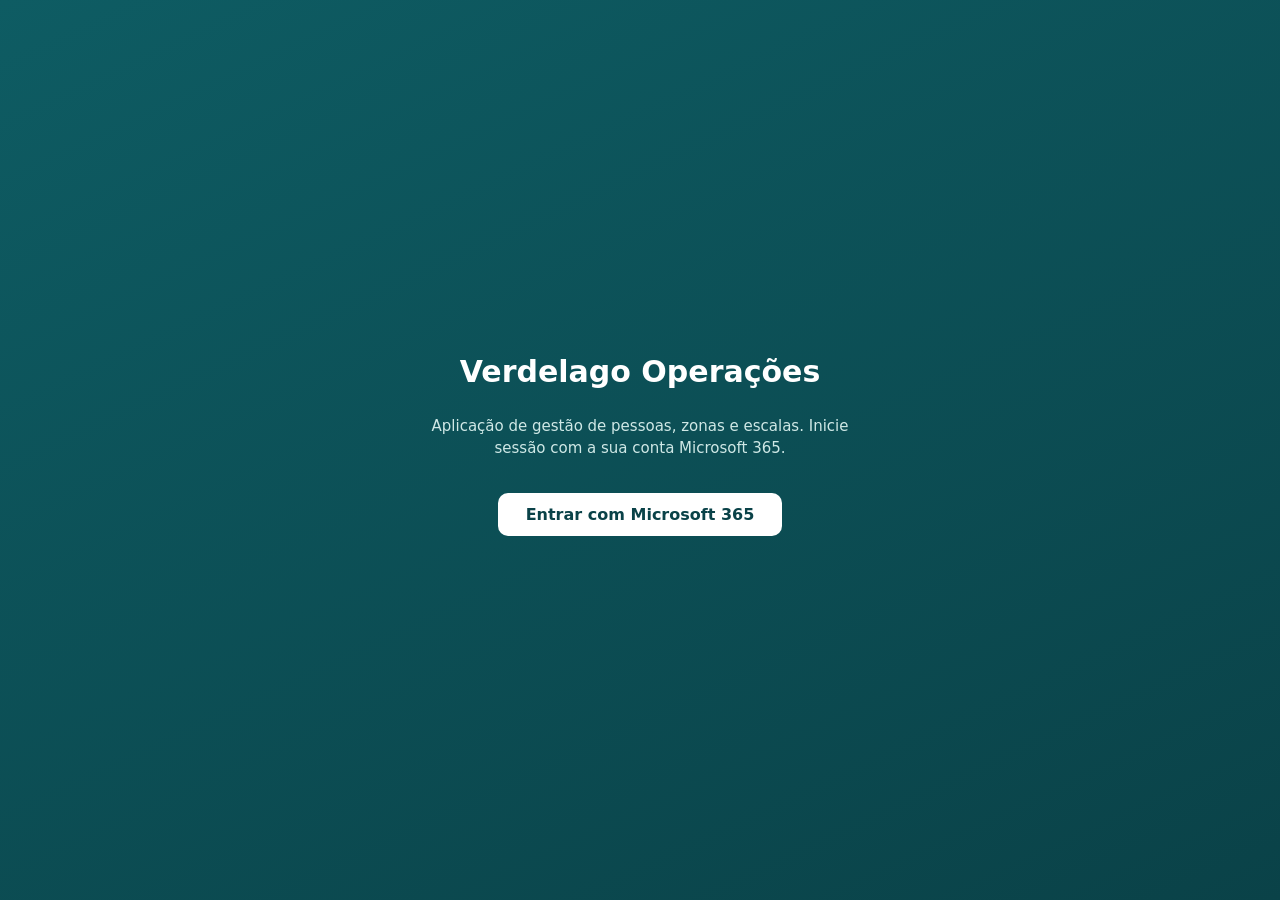
==== index.html @ a21570bf "Add files via upload" ====
<!doctype html>
<html lang="pt">
<head>
<meta charset="utf-8">
<meta name="viewport" content="width=device-width, initial-scale=1">
<title>Verdelago Operações</title>
<link rel="stylesheet" href="estilo.css">
<link rel="manifest" href="manifest.json">

<!-- Biblioteca de login Microsoft (mesma versão das apps atuais) -->
<script src="https://alcdn.msauth.net/browser/2.38.3/js/msal-browser.min.js"></script>
</head>
<body>

<!-- Porta de entrada: visível antes do login -->
<div id="login-gate">
  <h1>Verdelago Operações</h1>
  <p>Aplicação de gestão de pessoas, zonas e escalas. Inicie sessão com a sua conta Microsoft 365.</p>
  <button id="btn-entrar">Entrar com Microsoft 365</button>
  <div id="login-status"></div>
</div>

<!-- A aplicação (escondida até ao login) -->
<div id="app" style="display:none">
  <header class="barra">
    <span class="marca">Verdelago Operações</span>
    <div class="dir">
      <span id="utilizador"></span>
      <span id="sync-badge"></span>
    </div>
  </header>
  <nav id="nav"></nav>
  <main id="conteudo"></main>
</div>

<!-- Arranque (módulos ES) -->
<script type="module" src="app.js"></script>
</body>
</html>
---- estilo.css ----
/* ============================================================================
   estilo.css — Aspeto da aplicação Verdelago Operações
   ========================================================================== */
:root{
  --teal:#0E5C63; --teal2:#0FA3A3; --mint:#1FC8A9; --teal-d:#0a4248;
  --ink:#16252a; --mut:#5a6f73; --line:#dce8e6; --soft:#f1f7f6; --softer:#f8fbfa;
  --amber:#c9762f;
}
*{box-sizing:border-box}
body{
  margin:0; background:#eef4f3; color:var(--ink);
  font-family:"Segoe UI",system-ui,sans-serif; font-size:15px; line-height:1.5;
}
button{font-family:inherit; cursor:pointer}

/* ---- porta de login ---- */
#login-gate{
  min-height:100vh; display:flex; flex-direction:column; align-items:center; justify-content:center;
  background:linear-gradient(155deg,var(--teal),var(--teal-d)); color:#fff; text-align:center; padding:24px;
}
#login-gate h1{font-size:30px; margin:0 0 6px}
#login-gate p{color:#cfe8e6; max-width:420px}
#btn-entrar{
  margin-top:18px; background:#fff; color:var(--teal-d); border:none; border-radius:10px;
  padding:12px 28px; font-size:16px; font-weight:600;
}
#login-status{margin-top:16px; font-size:14px}
#login-status button{margin-top:10px; background:var(--mint); border:none; border-radius:8px; padding:8px 16px; color:var(--teal-d); font-weight:600}

/* ---- casca da app ---- */
header.barra{
  background:#fff; border-bottom:1px solid var(--line); padding:12px 22px;
  display:flex; align-items:center; gap:16px; position:sticky; top:0; z-index:10;
}
header.barra .marca{font-weight:700; color:var(--teal); font-size:17px}
header.barra .dir{margin-left:auto; display:flex; align-items:center; gap:14px; font-size:13px; color:var(--mut)}
#sync-badge{font-weight:600}

nav#nav{display:flex; gap:6px; padding:10px 18px; background:var(--softer); border-bottom:1px solid var(--line); flex-wrap:wrap}
.tab{background:transparent; border:1px solid transparent; border-radius:9px; padding:8px 14px; font-size:14px; color:var(--ink)}
.tab:hover{background:var(--soft)}
.tab.ativo{background:var(--teal); color:#fff}

main{max-width:1000px; margin:0 auto; padding:26px 22px}
.carregar{color:var(--mut)}

/* ---- conteúdo dos módulos ---- */
.mod-cab h2{margin:0 0 2px; font-size:23px}
.mod-cab .mut, .mut{color:var(--mut)}
.mod-corpo{margin:18px 0}
.lista-zonas{list-style:none; padding:0; margin:0; display:grid; gap:8px}
.lista-zonas li{
  background:#fff; border:1px solid var(--line); border-radius:10px; padding:11px 14px;
  display:flex; align-items:center; gap:10px;
}
.tag{font-size:11.5px; font-weight:600; background:var(--soft); color:var(--teal); padding:2px 9px; border-radius:11px}
.vazio{color:var(--mut); font-style:italic}
.mod-nota{margin-top:14px; padding:11px 14px; background:var(--soft); border-left:4px solid var(--teal2); border-radius:8px; font-size:13.5px; color:var(--teal-d)}

/* ---- formulário de zonas ---- */
.form-linha{display:flex; gap:10px; flex-wrap:wrap; margin:18px 0 22px}
.campo{padding:9px 11px; border:1px solid var(--line); border-radius:9px; font-size:14px; background:#fff}
.btn{background:var(--teal); color:#fff; border:none; border-radius:9px; padding:9px 18px; font-weight:600}
.btn:disabled{opacity:.6}
.grelha-zonas{display:grid; grid-template-columns:repeat(auto-fit,minmax(240px,1fr)); gap:16px}
.bloco-zonas h4{margin:0 0 8px; color:var(--teal)}

/* ---- toast ---- */
#toast{position:fixed; bottom:22px; left:50%; transform:translateX(-50%) translateY(20px);
  background:var(--ink); color:#fff; padding:11px 20px; border-radius:10px; font-size:14px;
  opacity:0; pointer-events:none; transition:.25s; z-index:50}
#toast.show{opacity:1; transform:translateX(-50%) translateY(0)}
#toast.toast-error{background:var(--amber)}

/* ---- modal ---- */
.modal-fundo{position:fixed; inset:0; background:rgba(10,40,42,.45); display:flex; align-items:center; justify-content:center; z-index:40}
.modal-caixa{background:#fff; border-radius:14px; width:min(520px,92vw); max-height:86vh; overflow:auto}
.modal-cab{display:flex; align-items:center; padding:16px 18px; border-bottom:1px solid var(--line)}
.modal-cab h3{margin:0; font-size:18px}
.modal-x{margin-left:auto; background:none; border:none; font-size:18px; color:var(--mut)}
.modal-corpo{padding:18px}
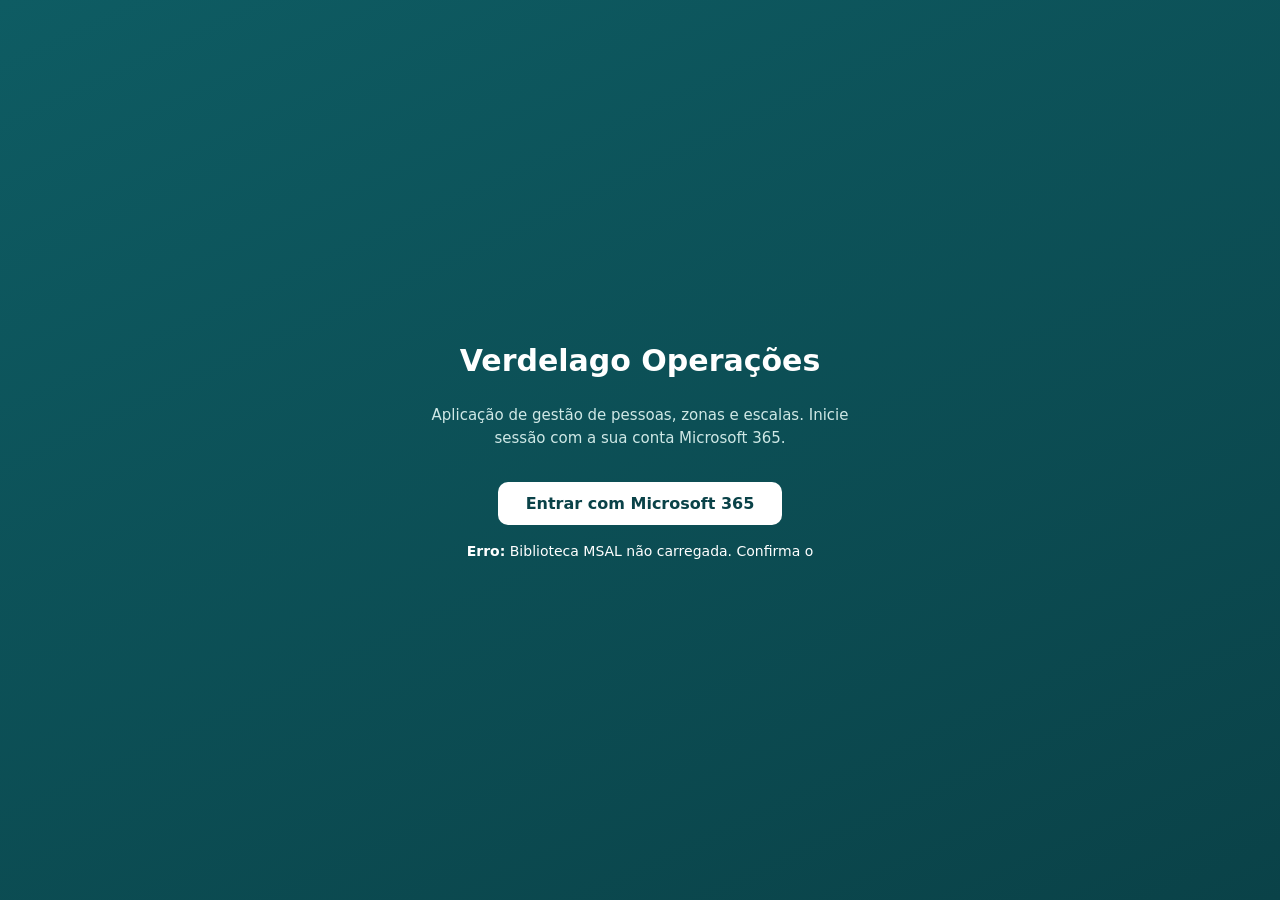
==== commit 05acd1de: "index.html" ====
--- a/index.html
+++ b/index.html
@@ -8,7 +8,7 @@
 <link rel="manifest" href="manifest.json">
 
 <!-- Biblioteca de login Microsoft (mesma versão das apps atuais) -->
-<script src="https://alcdn.msauth.net/browser/2.38.3/js/msal-browser.min.js"></script>
+<script src="lib/msal-browser.min.js"></script>
 </head>
 <body>
 
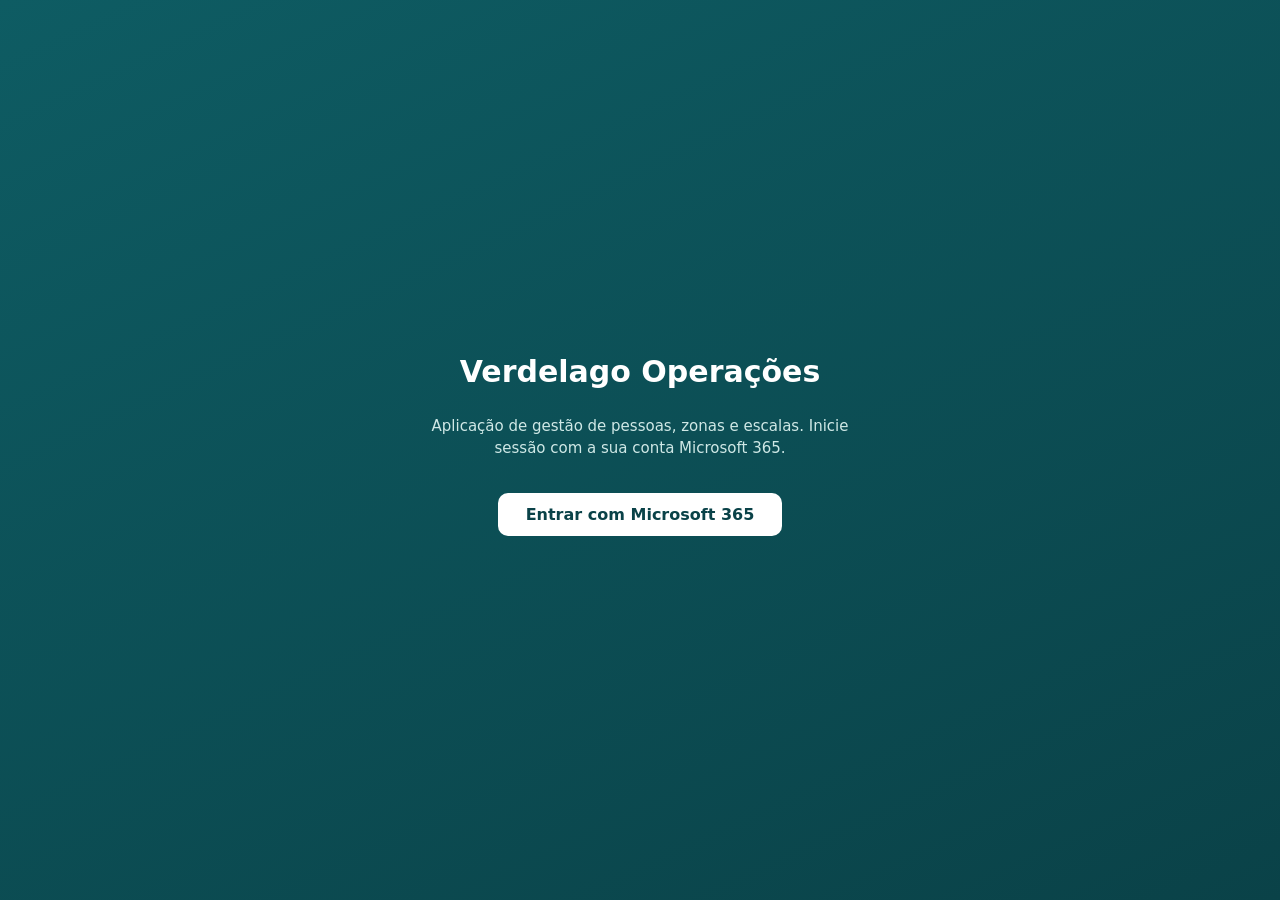
==== commit 904141eb: "Add files via upload" ====
--- a/index.html
+++ b/index.html
@@ -2,12 +2,18 @@
 <html lang="pt">
 <head>
 <meta charset="utf-8">
-<meta name="viewport" content="width=device-width, initial-scale=1">
+<meta name="viewport" content="width=device-width, initial-scale=1, viewport-fit=cover">
 <title>Verdelago Operações</title>
+<meta name="theme-color" content="#0E5C63">
+<meta name="apple-mobile-web-app-capable" content="yes">
+<meta name="apple-mobile-web-app-status-bar-style" content="black-translucent">
+<meta name="apple-mobile-web-app-title" content="Verdelago Ops">
+<link rel="apple-touch-icon" href="icon-192.png">
+<link rel="icon" href="icon-192.png">
 <link rel="stylesheet" href="estilo.css">
 <link rel="manifest" href="manifest.json">
 
-<!-- Biblioteca de login Microsoft (mesma versão das apps atuais) -->
+<!-- Biblioteca de login Microsoft (local, por causa do bloqueio CORB da rede) -->
 <script src="lib/msal-browser.min.js"></script>
 </head>
 <body>
@@ -35,5 +41,14 @@
 
 <!-- Arranque (módulos ES) -->
 <script type="module" src="app.js"></script>
+
+<!-- Service worker: torna a app instalável (ícone, ecrã inteiro) -->
+<script>
+  if ("serviceWorker" in navigator) {
+    window.addEventListener("load", () => {
+      navigator.serviceWorker.register("sw.js").catch(() => {});
+    });
+  }
+</script>
 </body>
 </html>
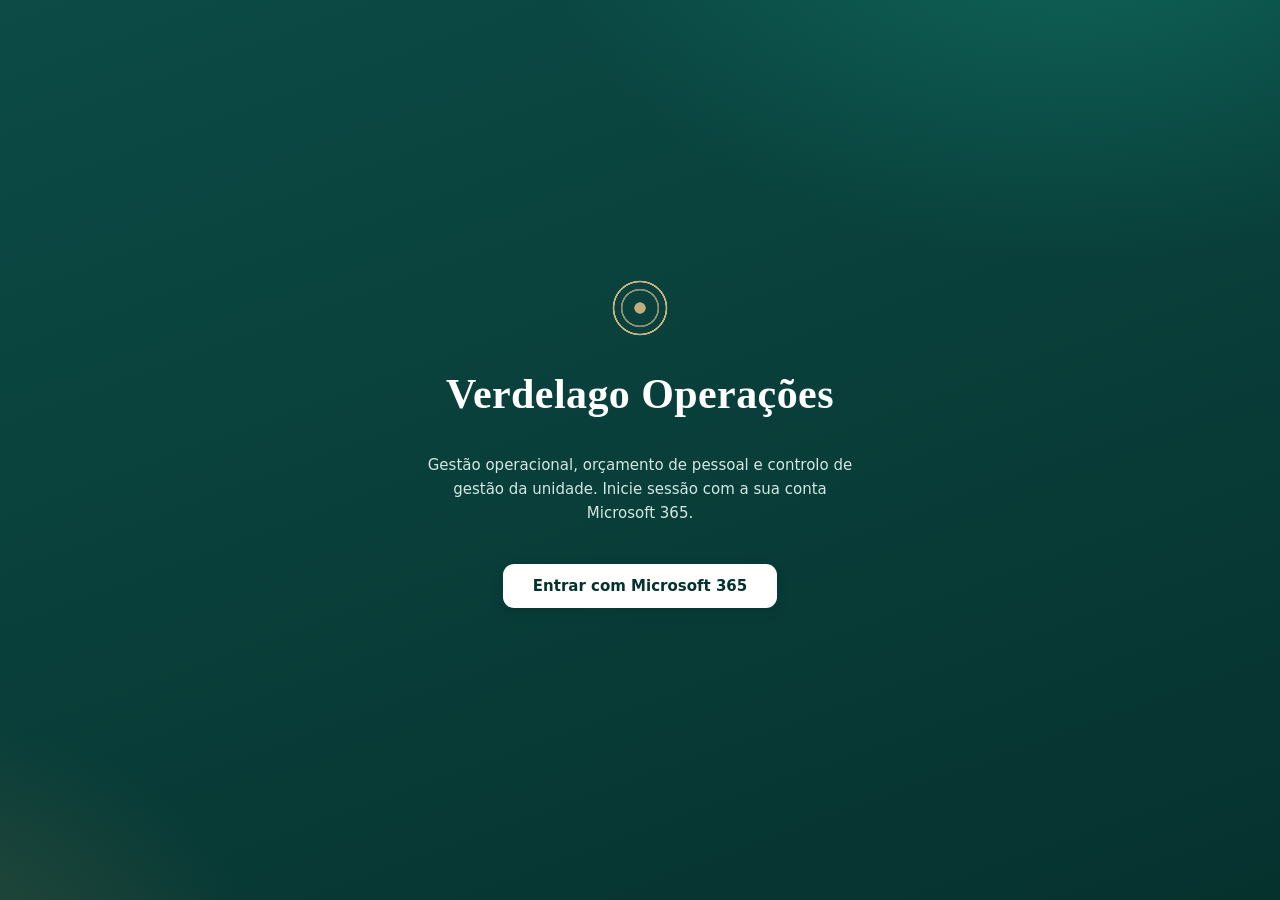
==== commit 1aa6c8b6: "Add files via upload" ====
--- a/index.html
+++ b/index.html
@@ -4,7 +4,7 @@
 <meta charset="utf-8">
 <meta name="viewport" content="width=device-width, initial-scale=1, viewport-fit=cover">
 <title>Verdelago Operações</title>
-<meta name="theme-color" content="#0E5C63">
+<meta name="theme-color" content="#0c4b46">
 <meta name="apple-mobile-web-app-capable" content="yes">
 <meta name="apple-mobile-web-app-status-bar-style" content="black-translucent">
 <meta name="apple-mobile-web-app-title" content="Verdelago Ops">
@@ -21,22 +21,48 @@
 <!-- Porta de entrada: visível antes do login -->
 <div id="login-gate">
   <h1>Verdelago Operações</h1>
-  <p>Aplicação de gestão de pessoas, zonas e escalas. Inicie sessão com a sua conta Microsoft 365.</p>
+  <p>Gestão operacional, orçamento de pessoal e controlo de gestão da unidade. Inicie sessão com a sua conta Microsoft 365.</p>
   <button id="btn-entrar">Entrar com Microsoft 365</button>
   <div id="login-status"></div>
 </div>
 
 <!-- A aplicação (escondida até ao login) -->
 <div id="app" style="display:none">
-  <header class="barra">
-    <span class="marca">Verdelago Operações</span>
-    <div class="dir">
-      <span id="utilizador"></span>
-      <span id="sync-badge"></span>
+
+  <!-- Barra lateral: marca + navegação agrupada -->
+  <aside id="lateral">
+    <div class="marca-bloco">
+      <svg class="marca-logo" viewBox="0 0 34 34" fill="none" aria-hidden="true">
+        <circle cx="17" cy="17" r="15.5" stroke="#d6b887" stroke-width="1.4" opacity=".55"/>
+        <circle cx="17" cy="17" r="10" stroke="#d6b887" stroke-width="1.4" opacity=".8"/>
+        <circle cx="17" cy="17" r="4" fill="#d6b887"/>
+      </svg>
+      <div class="marca-txt">
+        <b>Verdelago</b>
+        <span>Operações</span>
+      </div>
     </div>
-  </header>
-  <nav id="nav"></nav>
-  <main id="conteudo"></main>
+    <nav id="nav"></nav>
+    <div class="lateral-fundo" id="lateral-info">Blue &amp; Green · Resort Verdelago</div>
+  </aside>
+
+  <!-- Coluna de conteúdo: topbar contextual + módulo ativo -->
+  <div class="coluna">
+    <header class="barra">
+      <button id="btn-menu" aria-label="Abrir menu">
+        <svg width="18" height="18" viewBox="0 0 24 24" fill="none" stroke="currentColor" stroke-width="2" stroke-linecap="round"><path d="M4 7h16M4 12h16M4 17h16"/></svg>
+      </button>
+      <span class="contexto" id="contexto"></span>
+      <span class="unidade-chip">Verdelago</span>
+      <div class="dir">
+        <span id="sync-badge"></span>
+        <span id="utilizador"></span>
+      </div>
+    </header>
+    <main id="conteudo"></main>
+  </div>
+
+  <div id="backdrop"></div>
 </div>
 
 <!-- Arranque (módulos ES) -->
--- a/estilo.css
+++ b/estilo.css
@@ -1,81 +1,468 @@
 /* ============================================================================
-   estilo.css — Aspeto da aplicação Verdelago Operações
+   estilo.css — Verdelago Operações · Design System v2
+   ----------------------------------------------------------------------------
+   Identidade: "consola de operações de uma lagoa do Algarve" — verde-lagoa
+   profundo na barra lateral, papel neutro e fresco no conteúdo, latão como
+   acento único. Tipografia de sistema (a rede corporativa bloqueia CDNs):
+   serifa só em títulos e números de destaque; tudo o resto Segoe UI.
+   ----------------------------------------------------------------------------
+   ÚNICA fonte de estilos da app. Os módulos NÃO injetam CSS: todas as classes
+   que usam (.kpi, .dtab, .orc-*, .atz-*, .esc-*, .par-*, .aloj-*, .pg-*, …)
+   estão definidas e harmonizadas aqui.
    ========================================================================== */
+
 :root{
-  --teal:#0E5C63; --teal2:#0FA3A3; --mint:#1FC8A9; --teal-d:#0a4248;
-  --ink:#16252a; --mut:#5a6f73; --line:#dce8e6; --soft:#f1f7f6; --softer:#f8fbfa;
-  --amber:#c9762f;
-}
+  /* paleta — lagoa */
+  --teal:#0c4b46;          /* base institucional */
+  --teal2:#11857a;         /* ação / interativo */
+  --teal-d:#06322e;        /* profundo (sidebar, hovers) */
+  --mint:#19b89a;          /* realce positivo */
+  --gold:#a6824a; --gold-d:#84693b;          /* latão — acento único */
+  --amber:#b36f2d;         /* avisos */
+  --danger:#b34b4b;        /* erro / gap */
+
+  /* neutros — papel fresco, menos creme */
+  --ink:#19211f; --mut:#5e6b67; --faint:#92a09a;
+  --line:#e2e6df; --line-2:#eceee8;
+  --soft:#edf0ea; --softer:#f7f8f5; --bg:#f2f4f0; --card:#ffffff;
+
+  /* forma e profundidade */
+  --r:12px; --r-sm:9px;
+  --sh-1:0 1px 2px rgba(12,40,38,.05), 0 1px 3px rgba(12,40,38,.05);
+  --sh-2:0 4px 14px rgba(12,40,38,.08), 0 2px 6px rgba(12,40,38,.04);
+  --sh-3:0 18px 50px rgba(8,38,40,.18);
+
+  --serif:"Palatino Linotype","Palatino","Iowan Old Style",Georgia,serif;
+  --sans:"Segoe UI",system-ui,-apple-system,"Helvetica Neue",sans-serif;
+
+  --lateral-w:236px;
+}
+
+/* ---------------------------------------------------------------- base ---- */
 *{box-sizing:border-box}
+html{-webkit-text-size-adjust:100%}
 body{
-  margin:0; background:#eef4f3; color:var(--ink);
-  font-family:"Segoe UI",system-ui,sans-serif; font-size:15px; line-height:1.5;
+  margin:0; color:var(--ink); font-family:var(--sans); font-size:14.5px; line-height:1.55;
+  background:var(--bg); -webkit-font-smoothing:antialiased; text-rendering:optimizeLegibility;
 }
 button{font-family:inherit; cursor:pointer}
-
-/* ---- porta de login ---- */
+::selection{background:var(--teal2); color:#fff}
+:focus-visible{outline:2px solid var(--teal2); outline-offset:2px; border-radius:6px}
+@media (prefers-reduced-motion:reduce){
+  *,*::before,*::after{animation:none!important; transition:none!important}
+}
+
+/* rótulo-padrão (eyebrow) usado em cabeçalhos de tabela e KPIs */
+.dtab th,.orc-tab th,.atz-tab th,.par-tab-mat th,.tab-pessoas th,
+.kpi .l,.orc-kpi .l,.kpi>span,.form-grid label,.par-mix label,.par-fixos .campoF label{
+  font-size:10.5px; letter-spacing:.08em; text-transform:uppercase;
+  color:var(--faint); font-weight:600;
+}
+
+/* ------------------------------------------------------- porta de login --- */
 #login-gate{
   min-height:100vh; display:flex; flex-direction:column; align-items:center; justify-content:center;
-  background:linear-gradient(155deg,var(--teal),var(--teal-d)); color:#fff; text-align:center; padding:24px;
-}
-#login-gate h1{font-size:30px; margin:0 0 6px}
-#login-gate p{color:#cfe8e6; max-width:420px}
+  background:
+    radial-gradient(1000px 640px at 85% -10%, rgba(25,184,154,.28), transparent 55%),
+    radial-gradient(720px 520px at -10% 110%, rgba(166,130,74,.26), transparent 55%),
+    linear-gradient(160deg,var(--teal),var(--teal-d));
+  color:#fff; text-align:center; padding:24px;
+}
+#login-gate::before{ /* monograma-lagoa */
+  content:""; width:64px; height:64px; margin-bottom:22px;
+  background:
+    radial-gradient(circle at 50% 50%, transparent 56%, rgba(214,184,135,.95) 57% 60%, transparent 61%),
+    radial-gradient(circle at 50% 50%, transparent 38%, rgba(214,184,135,.65) 39% 42%, transparent 43%),
+    radial-gradient(circle at 50% 50%, rgba(214,184,135,.9) 0 12%, transparent 13%);
+  border-radius:50%;
+}
+#login-gate h1{
+  font-family:var(--serif); font-weight:600; font-size:clamp(30px,5vw,42px);
+  letter-spacing:.01em; margin:0 0 10px;
+}
+#login-gate p{color:#d3e7e3; max-width:430px; font-size:15px; line-height:1.6}
 #btn-entrar{
-  margin-top:18px; background:#fff; color:var(--teal-d); border:none; border-radius:10px;
-  padding:12px 28px; font-size:16px; font-weight:600;
-}
-#login-status{margin-top:16px; font-size:14px}
-#login-status button{margin-top:10px; background:var(--mint); border:none; border-radius:8px; padding:8px 16px; color:var(--teal-d); font-weight:600}
-
-/* ---- casca da app ---- */
+  margin-top:24px; background:#fff; color:var(--teal-d); border:none; border-radius:11px;
+  padding:13px 30px; font-size:15px; font-weight:600; box-shadow:var(--sh-2);
+  transition:transform .15s ease, box-shadow .15s ease;
+}
+#btn-entrar:hover{transform:translateY(-1px); box-shadow:0 10px 26px rgba(0,0,0,.2)}
+#login-status{margin-top:16px; font-size:14px; color:#cfe5e2}
+#login-status button{margin-top:10px; background:var(--mint); border:none; border-radius:9px; padding:9px 18px; color:var(--teal-d); font-weight:600}
+
+/* ------------------------------------------------------- casca da app ----- */
+#app{display:flex; min-height:100vh}
+
+/* ---- barra lateral ---- */
+#lateral{
+  width:var(--lateral-w); flex:none; display:flex; flex-direction:column;
+  background:linear-gradient(180deg,var(--teal) 0%,var(--teal-d) 100%);
+  color:#e8f1ef; position:sticky; top:0; height:100vh; overflow-y:auto; z-index:30;
+}
+.marca-bloco{display:flex; align-items:center; gap:11px; padding:20px 18px 16px}
+.marca-logo{width:34px; height:34px; flex:none}
+.marca-txt b{
+  display:block; font-family:var(--serif); font-size:16.5px; font-weight:600;
+  letter-spacing:.05em; color:#fff;
+}
+.marca-txt span{display:block; font-size:10.5px; letter-spacing:.18em; text-transform:uppercase; color:#9dc3bb; margin-top:1px}
+
+nav#nav{display:flex; flex-direction:column; padding:6px 10px 14px; gap:1px; flex:1}
+.nav-grupo{
+  font-size:10px; letter-spacing:.16em; text-transform:uppercase; color:#7fa8a0;
+  padding:16px 10px 6px; font-weight:600;
+}
+.tab{
+  display:flex; align-items:center; gap:10px; width:100%; text-align:left;
+  background:transparent; border:none; border-radius:9px;
+  padding:9px 11px; font-size:13.5px; font-weight:500; color:#cfe0dc;
+  transition:background .14s, color .14s; position:relative;
+}
+.tab .ic{display:inline-flex; color:#8fb5ad; transition:color .14s; flex:none}
+.tab .ic svg{width:17px; height:17px; display:block}
+.tab:hover{background:rgba(255,255,255,.07); color:#fff}
+.tab:hover .ic{color:#cfe6e0}
+.tab.ativo{background:rgba(255,255,255,.12); color:#fff; font-weight:600}
+.tab.ativo .ic{color:var(--mint)}
+.tab.ativo::before{
+  content:""; position:absolute; left:-10px; top:8px; bottom:8px; width:3px;
+  border-radius:0 3px 3px 0; background:var(--gold);
+}
+.lateral-fundo{
+  padding:14px 18px 16px; border-top:1px solid rgba(255,255,255,.1);
+  font-size:11px; color:#8fb5ad; letter-spacing:.04em;
+}
+
+/* ---- coluna de conteúdo ---- */
+.coluna{flex:1; min-width:0; display:flex; flex-direction:column}
 header.barra{
-  background:#fff; border-bottom:1px solid var(--line); padding:12px 22px;
-  display:flex; align-items:center; gap:16px; position:sticky; top:0; z-index:10;
-}
-header.barra .marca{font-weight:700; color:var(--teal); font-size:17px}
+  background:rgba(255,255,255,.86); backdrop-filter:saturate(140%) blur(8px);
+  border-bottom:1px solid var(--line); padding:0 24px; height:56px;
+  display:flex; align-items:center; gap:14px; position:sticky; top:0; z-index:20;
+}
+#btn-menu{display:none; background:none; border:1px solid var(--line); border-radius:8px;
+  width:36px; height:36px; color:var(--teal); font-size:17px; line-height:1}
+.contexto{font-family:var(--serif); font-weight:600; font-size:17px; color:var(--ink)}
+.unidade-chip{
+  font-size:11px; font-weight:600; letter-spacing:.08em; text-transform:uppercase;
+  color:var(--gold-d); background:#f6efe2; border:1px solid #eadfc8;
+  padding:4px 11px; border-radius:999px;
+}
 header.barra .dir{margin-left:auto; display:flex; align-items:center; gap:14px; font-size:13px; color:var(--mut)}
-#sync-badge{font-weight:600}
-
-nav#nav{display:flex; gap:6px; padding:10px 18px; background:var(--softer); border-bottom:1px solid var(--line); flex-wrap:wrap}
-.tab{background:transparent; border:1px solid transparent; border-radius:9px; padding:8px 14px; font-size:14px; color:var(--ink)}
-.tab:hover{background:var(--soft)}
-.tab.ativo{background:var(--teal); color:#fff}
-
-main{max-width:1000px; margin:0 auto; padding:26px 22px}
+#utilizador{font-weight:600; color:var(--ink)}
+
+/* badge de sincronização — ponto + texto (sem emoji) */
+#sync-badge{display:inline-flex; align-items:center; gap:7px; font-size:12px; font-weight:600; color:var(--mut)}
+#sync-badge::before{content:""; width:8px; height:8px; border-radius:50%; background:var(--faint); flex:none}
+#sync-badge.connected{color:var(--teal)} #sync-badge.connected::before{background:var(--mint); box-shadow:0 0 0 3px rgba(25,184,154,.18)}
+#sync-badge.loading::before,#sync-badge.syncing::before{background:var(--amber); animation:pulsa 1.1s ease infinite}
+#sync-badge.error{color:var(--danger)} #sync-badge.error::before{background:var(--danger)}
+#sync-badge.offline::before{background:var(--faint)}
+@keyframes pulsa{50%{opacity:.35}}
+
+main{width:100%; max-width:1180px; margin:0 auto; padding:28px 26px 70px}
 .carregar{color:var(--mut)}
 
-/* ---- conteúdo dos módulos ---- */
-.mod-cab h2{margin:0 0 2px; font-size:23px}
-.mod-cab .mut, .mut{color:var(--mut)}
+/* ------------------------------------------------- cabeçalho de módulo ---- */
+.mod-cab{margin-bottom:8px}
+.mod-cab h2{font-family:var(--serif); font-weight:600; margin:0 0 4px; font-size:26px; letter-spacing:.005em; color:var(--ink)}
+.mod-cab .mut,.mut{color:var(--mut)}
+#conteudo h3{font-family:var(--serif); font-weight:600; letter-spacing:.005em}
 .mod-corpo{margin:18px 0}
-.lista-zonas{list-style:none; padding:0; margin:0; display:grid; gap:8px}
+.mod-nota{
+  margin-top:16px; padding:12px 16px; background:var(--softer);
+  border:1px solid var(--line); border-left:3px solid var(--gold); border-radius:var(--r-sm);
+  font-size:13px; color:var(--teal-d);
+}
+
+/* ------------------------------------------------------------ botões ------ */
+.btn{
+  background:var(--teal2); color:#fff; border:none; border-radius:var(--r-sm); padding:10px 18px;
+  font-weight:600; font-size:13.5px; box-shadow:var(--sh-1);
+  transition:background .15s, transform .12s, box-shadow .15s;
+}
+.btn:hover{background:var(--teal); transform:translateY(-1px); box-shadow:var(--sh-2)}
+.btn:disabled{opacity:.55; transform:none; cursor:default}
+.btn-sec,.pp-acoes .btn-sec{
+  background:var(--card); color:var(--teal-d); border:1px solid var(--line); border-radius:var(--r-sm);
+  padding:9px 14px; font-weight:600; font-size:13.5px; transition:background .15s, border-color .15s;
+}
+.btn-sec:hover{background:var(--soft); border-color:#d4dad1}
+.dash-bar .exp,.esc-exp,.orc-exp{
+  margin-left:auto; background:var(--teal2); color:#fff; border:none; border-radius:var(--r-sm);
+  padding:9px 16px; font-weight:600; font-size:13.5px; box-shadow:var(--sh-1); transition:background .15s;
+}
+.dash-bar .exp:hover,.esc-exp:hover,.orc-exp:hover{background:var(--teal)}
+
+/* ------------------------------------------------------- formulários ------ */
+.form-linha{display:flex; gap:10px; flex-wrap:wrap; margin:18px 0 22px}
+.campo,.pp-busca,.pg-busca,.par-in{
+  padding:9px 12px; border:1px solid var(--line); border-radius:var(--r-sm); font-size:14px;
+  background:var(--card); color:var(--ink); transition:border-color .15s, box-shadow .15s;
+}
+.campo:focus,.pp-busca:focus,.pg-busca:focus,.par-in:focus{
+  border-color:var(--teal2); box-shadow:0 0 0 3px rgba(17,133,122,.14); outline:none;
+}
+.form-grid{display:grid; grid-template-columns:1fr 1fr; gap:12px; margin-bottom:14px}
+.form-grid label{display:block; margin-bottom:5px}
+.form-grid .campo{width:100%}
+
+/* ------------------------------------------------ KPIs (todos os módulos) - */
+.kpis,.orc-kpis{display:grid; grid-template-columns:repeat(auto-fit,minmax(170px,1fr)); gap:14px; margin:6px 0 24px}
+.atz-kpis,.esc-kpis,.aloj-kpis{display:flex; gap:12px; flex-wrap:wrap; margin:6px 0 18px}
+.kpi,.orc-kpi{
+  background:var(--card); border:1px solid var(--line); border-radius:var(--r);
+  padding:15px 17px; box-shadow:var(--sh-1); position:relative; overflow:hidden; min-width:130px;
+}
+.kpi::before,.orc-kpi::before{
+  content:""; position:absolute; left:0; top:0; bottom:0; width:3px; background:var(--teal2); opacity:.85;
+}
+.orc-kpi.fixo::before{background:var(--gold)}
+.kpi.livres::before{background:var(--mint)}
+.esc-kpis .kpi.gap::before{background:var(--danger)}
+.esc-kpis .kpi.exc::before{background:var(--amber)}
+.kpi .v,.orc-kpi .v{
+  font-family:var(--serif); font-size:30px; font-weight:600; color:var(--ink);
+  line-height:1.05; font-variant-numeric:tabular-nums;
+}
+.kpi>b{ /* variante b/span (atualizações, escalas) */
+  font-family:var(--serif); font-size:26px; font-weight:600; color:var(--ink);
+  display:block; line-height:1.05; font-variant-numeric:tabular-nums;
+}
+.kpi .l,.orc-kpi .l{margin-top:8px}
+.kpi>span{display:block; margin-top:7px}
+.kpi .s,.orc-kpi .s{font-size:12px; color:var(--mut); margin-top:4px}
+.kpi.livres .v{color:var(--teal2)}
+.esc-kpis .kpi.gap b{color:var(--danger)}
+.esc-kpis .kpi.exc b{color:var(--amber)}
+.esc-kpis .kpi.ok b{color:var(--teal)}
+
+/* --------------------------------- sub-separadores (linha inferior) ------- */
+.dash-tabs,.par-tabs,.sub-tabs{display:flex; gap:4px; margin:14px 0 18px; border-bottom:1px solid var(--line); flex-wrap:wrap}
+.dash-tab,.par-tab,.sub-tab{
+  background:none; border:none; padding:9px 15px; font-size:13.5px; color:var(--mut);
+  border-bottom:2px solid transparent; margin-bottom:-1px; transition:color .14s, border-color .14s;
+}
+.dash-tab:hover,.par-tab:hover,.sub-tab:hover{color:var(--teal-d)}
+.dash-tab.ativo,.par-tab.ativo,.sub-tab.ativo{color:var(--teal); border-bottom-color:var(--gold); font-weight:600}
+
+/* --------------------------------------------- barras de ferramentas ------ */
+.dash-bar,.esc-bar,.orc-bar,.atz-barra,.barra-acoes,.pg-topo{
+  display:flex; align-items:center; gap:12px; flex-wrap:wrap; margin:4px 0 18px;
+}
+.barra-acoes .esq{margin-right:auto; color:var(--mut); font-size:13px}
+.dash-bar .mesnav,.esc-nav,.pg-nav{display:flex; align-items:center; gap:8px}
+.dash-bar .mesnav button,.esc-nav button,.pg-nav button{
+  border:1px solid var(--line); background:var(--card); border-radius:8px; width:30px; height:30px;
+  color:var(--teal); transition:background .14s;
+}
+.dash-bar .mesnav button:hover,.esc-nav button:hover,.pg-nav button:hover{background:var(--soft)}
+.dash-bar .mes,.pg-mes{font-weight:600; text-transform:capitalize; min-width:130px; text-align:center}
+.esc-sem{font-weight:600; min-width:200px; text-align:center}
+.pg-busca{min-width:220px; flex:1}
+.pg-legenda{font-size:12.5px; color:var(--mut)}
+.pg-legenda .s{display:inline-flex; align-items:center; justify-content:center; width:18px; height:18px; border-radius:5px; font-weight:700; font-size:11px; margin:0 3px}
+
+/* segmentado (orçamento) e seletores tipo-pílula (escalas, alojamento) ----- */
+.orc-seg{display:flex; gap:4px}
+.orc-seg button,.esc-meses .esc-mes,.aloj-edif{
+  border:1px solid var(--line); background:var(--card); border-radius:999px;
+  padding:7px 15px; color:var(--mut); font-size:13.5px; transition:background .14s, color .14s;
+}
+.esc-meses{display:flex; gap:6px}
+.orc-seg button:hover,.esc-mes:hover,.aloj-edif:hover{background:var(--soft)}
+.orc-seg button.ativo,.esc-mes.ativo,.aloj-edif.ativo{
+  background:var(--teal); color:#fff; border-color:var(--teal); font-weight:600;
+}
+.aloj-edificios{display:flex; gap:8px; flex-wrap:wrap; margin:16px 0 18px}
+.aloj-edif{border-radius:9px}
+.aloj-edif .cont{opacity:.7; font-size:12px; margin-left:6px}
+
+/* ------------------------------------------------- tabelas de dados ------- */
+.dtab,.orc-tab,.atz-tab,.par-tab-mat,.tab-pessoas{
+  width:100%; border-collapse:separate; border-spacing:0; font-size:13.5px;
+  background:var(--card); border:1px solid var(--line); border-radius:var(--r);
+  overflow:hidden; box-shadow:var(--sh-1);
+}
+.par-tab-mat{width:auto}
+.dtab th,.orc-tab th,.atz-tab th,.par-tab-mat th,.tab-pessoas th{
+  background:var(--softer); text-align:left; padding:11px 14px; border-bottom:1px solid var(--line);
+}
+.dtab td,.orc-tab td,.atz-tab td,.par-tab-mat td,.tab-pessoas td{
+  padding:10px 14px; border-top:1px solid var(--line-2);
+}
+.tab-pessoas td{padding:11px 16px}
+.tab-pessoas th{padding:12px 16px}
+.dtab td.num,.dtab th.num,.orc-tab td.num,.orc-tab th.num{text-align:right; font-variant-numeric:tabular-nums}
+.par-tab-mat th,.par-tab-mat td{text-align:center; padding:8px}
+.par-tab-mat th:first-child,.par-tab-mat td:first-child{text-align:left; font-weight:600; color:var(--ink)}
+.dtab tbody tr:hover td,.orc-tab tbody tr:hover td,.tab-pessoas tbody tr:hover td{background:var(--softer)}
+.tab-pessoas tbody tr:hover td{cursor:pointer}
+.orc-tab tfoot td{border-top:2px solid var(--line); font-weight:600}
+.atz-tab td{vertical-align:top}
+.atz-tab .mud{color:var(--teal-d)}
+.par-in{width:64px; padding:7px 8px; font-size:13.5px; text-align:right; font-variant-numeric:tabular-nums; border-radius:8px}
+
+.barpct{height:8px; background:var(--soft); border-radius:5px; overflow:hidden; min-width:80px}
+.barpct>i{display:block; height:100%; background:var(--teal2)}
+
+/* secções internas */
+.dash-sec,.orc-sec,.atz-sec,.esc-sec,.par-sec{margin:20px 0}
+.dash-sec h3,.atz-sec h3,.esc-sec h3{font-size:15.5px; color:var(--teal); margin:0 0 10px}
+.orc-sec h3,.par-sec h3{font-family:var(--serif); font-size:17px; color:var(--ink); margin:0 0 11px; font-weight:600}
+.par-sec p.aj{color:var(--mut); font-size:13px; margin:-4px 0 12px}
+.orc-leg{display:flex; gap:16px; font-size:12.5px; color:var(--mut); margin:8px 0 0; align-items:center}
+.orc-leg i{display:inline-block; width:11px; height:11px; border-radius:3px; margin-right:5px; vertical-align:-1px}
+
+/* ------------------------------------------------------ pessoas / pills --- */
+.pess-nome{display:flex; align-items:center; gap:11px}
+.avatar{width:34px; height:34px; border-radius:50%; flex:none; display:flex; align-items:center; justify-content:center; font-size:12px; font-weight:700; color:#fff; letter-spacing:.02em}
+.pess-nome .n{font-weight:600; color:var(--ink)}
+.pill{font-size:11px; font-weight:600; padding:3px 11px; border-radius:999px; background:var(--soft); color:var(--teal); display:inline-flex; align-items:center; gap:5px; white-space:nowrap}
+.pill::before{content:""; width:6px; height:6px; border-radius:50%; background:currentColor; opacity:.75}
+.pill.sem::before{display:none}
+.pill-emp{font-size:11.5px; font-weight:600; padding:3px 11px; border-radius:999px; white-space:nowrap}
+.e-verde{background:#e7f5ec; color:#2f7d4f} .e-azul{background:#e8f0fb; color:#3667b0}
+.e-rosa{background:#fbeaf0; color:#b0436e} .e-teal{background:#e6f4f2; color:var(--teal)}
+.e-laranja{background:#fbeede; color:#b3702a} .e-cinza{background:#eef0ef; color:var(--mut)}
+.est-ativo{background:#e7f5ec; color:#2f7d4f} .est-inativo{background:#eef0ef; color:#98a2a0}
+.est-chegar{background:#fbeede; color:#b3702a} .est-teste{background:#e8f0fb; color:#3667b0}
+.tag{font-size:11px; font-weight:600; background:var(--soft); color:var(--teal); padding:3px 10px; border-radius:999px}
+
+/* ------------------------------------------------------------ zonas ------- */
+.lista-zonas{list-style:none; padding:0; margin:0; display:grid; gap:10px}
 .lista-zonas li{
-  background:#fff; border:1px solid var(--line); border-radius:10px; padding:11px 14px;
-  display:flex; align-items:center; gap:10px;
-}
-.tag{font-size:11.5px; font-weight:600; background:var(--soft); color:var(--teal); padding:2px 9px; border-radius:11px}
+  background:var(--card); border:1px solid var(--line); border-radius:var(--r-sm);
+  padding:12px 15px; display:flex; align-items:center; gap:10px; box-shadow:var(--sh-1);
+}
 .vazio{color:var(--mut); font-style:italic}
-.mod-nota{margin-top:14px; padding:11px 14px; background:var(--soft); border-left:4px solid var(--teal2); border-radius:8px; font-size:13.5px; color:var(--teal-d)}
-
-/* ---- formulário de zonas ---- */
-.form-linha{display:flex; gap:10px; flex-wrap:wrap; margin:18px 0 22px}
-.campo{padding:9px 11px; border:1px solid var(--line); border-radius:9px; font-size:14px; background:#fff}
-.btn{background:var(--teal); color:#fff; border:none; border-radius:9px; padding:9px 18px; font-weight:600}
-.btn:disabled{opacity:.6}
 .grelha-zonas{display:grid; grid-template-columns:repeat(auto-fit,minmax(240px,1fr)); gap:16px}
 .bloco-zonas h4{margin:0 0 8px; color:var(--teal)}
 
-/* ---- toast ---- */
-#toast{position:fixed; bottom:22px; left:50%; transform:translateX(-50%) translateY(20px);
-  background:var(--ink); color:#fff; padding:11px 20px; border-radius:10px; font-size:14px;
-  opacity:0; pointer-events:none; transition:.25s; z-index:50}
+/* ------------------------------------------------------ alojamento -------- */
+.aloj-quarto{margin:18px 0}
+.aloj-quarto h4{margin:0 0 8px; color:var(--teal); font-size:15px}
+.aloj-camas{display:grid; grid-template-columns:repeat(auto-fill,minmax(210px,1fr)); gap:10px}
+.cama{
+  border:1px solid var(--line); border-radius:var(--r-sm); padding:11px 13px; cursor:pointer;
+  background:var(--card); transition:box-shadow .12s, transform .12s; border-left:4px solid var(--line);
+  box-shadow:var(--sh-1);
+}
+.cama:hover{box-shadow:var(--sh-2); transform:translateY(-1px)}
+.cama .topo{display:flex; align-items:center; gap:8px; margin-bottom:3px}
+.cama .n{font-weight:700; font-size:12.5px; color:var(--mut); font-variant-numeric:tabular-nums}
+.cama .est{margin-left:auto; font-size:10px; font-weight:700; text-transform:uppercase; letter-spacing:.05em; padding:2px 8px; border-radius:10px}
+.cama .pessoa{font-weight:600; font-size:14px; color:var(--ink)}
+.cama .funcao{font-size:12px; color:var(--mut)}
+.cama.ocupada{border-left-color:var(--teal2)} .cama.ocupada .est{background:#e6f5f1; color:var(--teal)}
+.cama.livre{border-left-color:#ccd6d2} .cama.livre .est{background:#eef1ef; color:var(--mut)}
+.cama.por-chegar{border-left-color:var(--amber)} .cama.por-chegar .est{background:#fbeede; color:var(--amber)}
+.cama.bloqueada{border-left-color:var(--danger)} .cama.bloqueada .est{background:#f7e3e3; color:var(--danger)}
+.cama.adicional{border-left-color:var(--gold)} .cama.adicional .est{background:#f6efdd; color:var(--gold-d)}
+
+/* seletor de pessoa (modal) */
+.pp-busca{width:100%; margin-bottom:10px}
+.pp-lista{max-height:300px; overflow:auto; border:1px solid var(--line); border-radius:var(--r-sm)}
+.pp-item{padding:9px 12px; cursor:pointer; border-bottom:1px solid var(--line-2); display:flex; align-items:center; gap:8px}
+.pp-item:hover{background:var(--soft)}
+.pp-item .meta{margin-left:auto; font-size:11px}
+.pp-item .ja{color:var(--amber); font-weight:600}
+.pp-item small{color:var(--mut)}
+.pp-acoes{display:flex; gap:8px; margin-top:14px; flex-wrap:wrap}
+
+/* ------------------------------------------------------ atualizações ------ */
+.atz-import{display:flex; gap:16px; align-items:center; background:var(--softer); border:1px solid var(--line); border-radius:var(--r); padding:15px 18px; margin-bottom:18px}
+.atz-import .btn{margin-left:auto; white-space:nowrap}
+.atz-fonte{display:flex; align-items:center; gap:8px; background:#ecf4f1; border:1px solid var(--line); border-left:3px solid var(--teal2); border-radius:var(--r-sm); padding:10px 14px; margin-bottom:12px; font-size:13.5px}
+.atz-warn{color:var(--amber); font-size:12.5px; margin:4px 0}
+.atz-log{margin-top:14px; font-size:13px; background:var(--softer); border:1px solid var(--line); border-radius:var(--r-sm); padding:12px 14px; max-height:240px; overflow:auto}
+.atz-log .ok{color:var(--teal)} .atz-log .ko{color:var(--danger)}
+.par-fonte{display:flex; align-items:center; gap:8px; background:var(--softer); border:1px solid var(--line); border-left:3px solid var(--gold); border-radius:var(--r-sm); padding:10px 14px; margin-bottom:16px; font-size:13px; color:var(--teal-d)}
+
+/* ------------------------------------------------------ parâmetros -------- */
+.par-mix{display:grid; grid-template-columns:repeat(auto-fit,minmax(110px,1fr)); gap:10px; max-width:760px}
+.par-mix label{display:block; margin-bottom:4px}
+.par-mixsum{font-size:13px; margin-top:8px}
+.par-fixos{display:grid; grid-template-columns:repeat(auto-fit,minmax(180px,1fr)); gap:12px; max-width:760px}
+.par-fixos .campoF{background:var(--card); border:1px solid var(--line); border-radius:var(--r-sm); padding:10px 12px}
+.par-fixos .campoF label{display:block; margin-bottom:6px}
+.par-acoes{display:flex; gap:10px; align-items:center; margin:22px 0 4px}
+
+/* ----------------------------------------- matriz de escalas (semana) ----- */
+table.esc{border-collapse:collapse; font-size:12.5px; width:100%; background:var(--card); border:1px solid var(--line); border-radius:var(--r-sm); overflow:hidden}
+table.esc th,table.esc td{border:1px solid var(--line-2); padding:6px 8px; text-align:center; font-variant-numeric:tabular-nums}
+table.esc th{background:var(--softer); color:var(--teal-d); font-size:11px; letter-spacing:.04em; text-transform:uppercase; font-weight:600}
+table.esc td.rot,table.esc th.rot{text-align:left; font-weight:600; background:var(--card); position:sticky; left:0}
+.cobre .gap{background:#f7e3e3; color:var(--danger); font-weight:700}
+.cobre .ok{color:var(--teal)}
+.cobre .exc{color:var(--amber)}
+.cel-A{background:#e6f5f0}.cel-Ár{background:#eaf1f4}.cel-T{background:#fbeede}.cel-Vm,.cel-Vt{background:#efecf9}
+.cel-F{background:#f0f1ef; color:#9aa3a0}.cel-EX{background:#fdf6e7; color:var(--amber)}
+.leg{font-size:12px; color:var(--mut); margin-top:8px}
+.leg span{display:inline-block; padding:1px 7px; border-radius:5px; margin:0 3px}
+
+/* --------------------------------------- grelha mensal de presenças ------- */
+.pg-wrap{overflow:auto; max-height:calc(100vh - 250px); border:1px solid var(--line); border-radius:var(--r); background:var(--card); box-shadow:var(--sh-1)}
+table.pg{border-collapse:collapse; font-size:12px; width:100%}
+table.pg th,table.pg td{border-bottom:1px solid var(--line-2); text-align:center; padding:0}
+table.pg thead th{position:sticky; top:0; background:var(--softer); color:var(--teal-d); font-weight:600; padding:6px 2px; z-index:2}
+table.pg th.pessoa,table.pg td.pessoa{position:sticky; left:0; background:var(--card); text-align:left; padding:7px 12px; min-width:180px; border-right:1px solid var(--line); z-index:1}
+table.pg thead th.pessoa{z-index:3}
+table.pg td.pessoa .nm{font-weight:600; font-size:13px}
+table.pg td.pessoa .fn{color:var(--mut); font-size:11px}
+table.pg th.dia{min-width:30px; font-weight:600; font-variant-numeric:tabular-nums}
+table.pg th.dia .dn{font-size:10px; color:var(--mut); font-weight:500; display:block}
+table.pg th.dia.fds{color:var(--amber)}
+table.pg th.hoje{background:var(--teal); color:#fff; border-radius:6px 6px 0 0}
+td.cel{cursor:pointer; width:30px; height:34px}
+td.cel .b{display:flex; align-items:center; justify-content:center; width:24px; height:24px; margin:auto; border-radius:6px; font-weight:700; font-size:11px; color:var(--mut)}
+td.cel:hover .b{outline:2px solid var(--teal2); outline-offset:-2px}
+td.cel.fds{background:#fafbf8}
+td.cel.hoje{box-shadow:inset 0 0 0 2px var(--teal2)}
+.b.presente{background:#e6f5f0; color:var(--teal)}
+.b.falta{background:#f7e3e3; color:var(--danger)}
+.b.folga{background:#eef1ef; color:#7a8f8c}
+th.resumo,td.resumo{position:sticky; right:0; background:var(--card); border-left:1px solid var(--line); padding:6px 10px; min-width:120px; text-align:left; font-size:11.5px; z-index:1}
+thead th.resumo{z-index:3}
+td.resumo .pc{font-weight:700; color:var(--teal)}
+
+/* ------------------------------------------------------------ toast ------- */
+#toast{position:fixed; bottom:26px; left:50%; transform:translateX(-50%) translateY(20px);
+  background:var(--ink); color:#fff; padding:12px 22px; border-radius:11px; font-size:14px;
+  opacity:0; pointer-events:none; transition:.28s cubic-bezier(.2,.8,.2,1); z-index:60; box-shadow:var(--sh-3)}
 #toast.show{opacity:1; transform:translateX(-50%) translateY(0)}
-#toast.toast-error{background:var(--amber)}
-
-/* ---- modal ---- */
-.modal-fundo{position:fixed; inset:0; background:rgba(10,40,42,.45); display:flex; align-items:center; justify-content:center; z-index:40}
-.modal-caixa{background:#fff; border-radius:14px; width:min(520px,92vw); max-height:86vh; overflow:auto}
-.modal-cab{display:flex; align-items:center; padding:16px 18px; border-bottom:1px solid var(--line)}
-.modal-cab h3{margin:0; font-size:18px}
-.modal-x{margin-left:auto; background:none; border:none; font-size:18px; color:var(--mut)}
-.modal-corpo{padding:18px}
+#toast.toast-error{background:var(--danger)}
+
+/* ------------------------------------------------------------ modal ------- */
+.modal-fundo{position:fixed; inset:0; background:rgba(10,32,30,.5); backdrop-filter:blur(3px);
+  display:flex; align-items:center; justify-content:center; z-index:50; animation:fundo .2s ease}
+@keyframes fundo{from{opacity:0}to{opacity:1}}
+.modal-caixa{background:var(--card); border-radius:16px; width:min(540px,92vw); max-height:86vh; overflow:auto;
+  box-shadow:var(--sh-3); animation:caixa .22s cubic-bezier(.2,.8,.2,1)}
+@keyframes caixa{from{opacity:0; transform:translateY(10px) scale(.99)}to{opacity:1; transform:none}}
+.modal-cab{display:flex; align-items:center; padding:17px 20px; border-bottom:1px solid var(--line)}
+.modal-cab h3{margin:0; font-size:17px; font-family:var(--serif); font-weight:600}
+.modal-x{margin-left:auto; background:none; border:none; font-size:20px; color:var(--mut); line-height:1}
+.modal-x:hover{color:var(--ink)}
+.modal-corpo{padding:20px}
+
+table{border-color:var(--line)}
+
+/* ------------------------------------------------------- responsivo ------- */
+#backdrop{display:none}
+@media (max-width:960px){
+  #lateral{
+    position:fixed; left:0; top:0; bottom:0; height:100dvh;
+    transform:translateX(-100%); transition:transform .22s cubic-bezier(.2,.8,.2,1);
+    box-shadow:var(--sh-3); z-index:40;
+  }
+  body.nav-aberta #lateral{transform:none}
+  #backdrop{display:block; position:fixed; inset:0; background:rgba(10,32,30,.4);
+    opacity:0; pointer-events:none; transition:opacity .2s; z-index:35}
+  body.nav-aberta #backdrop{opacity:1; pointer-events:auto}
+  #btn-menu{display:inline-flex; align-items:center; justify-content:center}
+  header.barra{padding:0 14px}
+  main{padding:20px 14px 60px}
+  .mod-cab h2{font-size:23px}
+  .unidade-chip{display:none}
+}
